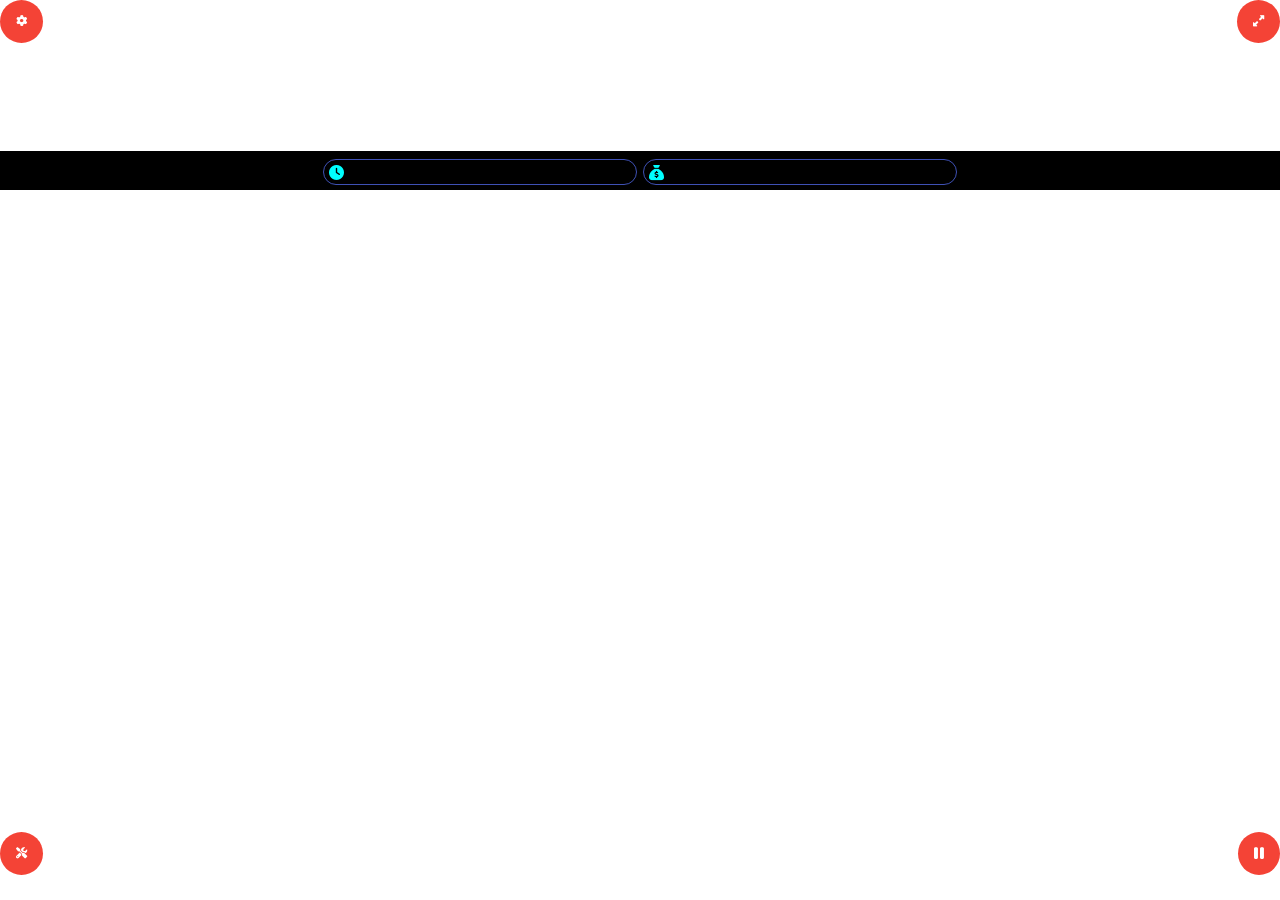
==== grid/index.html @ 285b1b6d "Add files via upload" ====
<!doctype html>
<html>
	<head>
		<meta charset='utf-8'>
		<meta http-equiv='X-UA-Compatible'>
		<meta name="viewport" content='width=device-width, initial-scale=1, user-scalable=no, maximum-scale=1, minimum-scale=1'>
		<title>Grid Transit</title>
		<meta name='author' content='rRajr'>
		<meta name='apple-mobile-web-app-capable' content='yes'>
		<meta name='mobile-web-app-capable' content='yes'>
		<link rel="shortcut icon" type="image/x-icon" href="../res/rrajr.png">
		<link rel="apple-touch-icon" href="../res/rrajr.png"/>
		<link rel='manifest' href='manifest.json'>		
		<link rel="stylesheet" href="../css/w3.css"/>
		<link rel="stylesheet" href="../css/fontawesome.min.css" />
		<link rel="stylesheet" href="../css/solid.min.css" />
		<link rel="stylesheet" href="../css/draggable-div-with-touch.css" />
		<link rel="stylesheet" href="../css/toastify.min.css"/>
		<link rel="stylesheet" href="../css/app.css"/>
		<link rel="stylesheet" href="css/grid.css"/>    
		<script src="../js/jquery@3.7.1.min.js"></script>
		<script src="../js/toastify-js.js"></script>
		<script src="js/grid.js"></script>
	</head>
	<body>	
		<a id='exportLink' class='hidden'></a>
		<input type='file' id='importFile' style='display:none;' onchange='processImport();'>
		<div id='uiblock' style='display:none;background: rgba(250,250,210,.8) url("../res/sqspinner.gif") no-repeat;width: 100%;height: 100%;position: fixed;top: 0;left: 0;z-index: 99999;background-repeat: no-repeat;background-attachment: fixed;background-position: center;'></div>		
		<canvas id="gcanvas">HTML5 canvas is not supported in this browser!</canvas>		
		<div class="buttons topleftbuttons">
			<button class="w3-button w3-large w3-circle w3-red w3-hover-red" onclick="openSettings('Sets')"><i class="fa-solid fa-cog fa-2xs" ></i></button>
		</div>		
		<div class="buttons toprightbuttons">
			<button class="w3-button w3-large w3-circle w3-red w3-hover-red" onclick="toggleFullscreen(this)"><i class="fa-solid fa-up-right-and-down-left-from-center fa-2xs" ></i></button>
		</div>		
		<div class="buttons bottomleftbuttons">
			<button class="w3-button w3-large w3-circle w3-red w3-hover-red" onclick="toggleBuildMode(this)"><i class="fa-solid fa-screwdriver-wrench fa-2xs" ></i></button>
		</div>		
		<div class="buttons bottomrightbuttons">
			<button class="w3-button w3-large w3-circle w3-red w3-hover-red" onclick="toggleAnimation(this)"><i class="fa-solid fa-pause fa-sm playpause" ></i></button>
		</div>				
		<div class="w3-row s12 m12 l12" style="background-color: black;margin-top:-6px;padding-top:5px;padding-bottom:2px;">		
			<div class="w3-col w3-hide-small m3 l3">&nbsp;</div>			
			<div class="w3-col s6 m3 l3">
				<div class="w3-row s12 w3-border w3-border-indigo w3-round-xxlarge" style="margin:3px;padding-left:5px;">
					<div class="w3-col s1 m1 l1 w3-medium" style="height:24px;padding-right:20px;"><i class="fa-solid fa-clock w3-text-aqua" style="padding-top:4.5px;"></i></div>
					<div class="w3-col s10 m10 l10 w3-left w3-medium" style="text-align:left;color:white;" id="gClock"></div>
				</div>
			</div>			
			<div class="w3-col s6 m3 l3">
				<div class="w3-row s12 w3-border w3-border-indigo w3-round-xxlarge" style="margin:3px;padding-left:5px;">
					<div class="w3-col s1 m1 l1 w3-medium" style="height:24px;padding-right:20px;"><i class="fa-solid fa-sack-dollar w3-text-aqua" style="padding-top:4.5px;"></i></div>
					<div class="w3-col s10 m10 l10 w3-left w3-medium" style="text-align:left;color:white;" id="gMoney"></div>
				</div>
			</div>			
			<div class="w3-col w3-hide-small m3 l3">&nbsp;</div>			
		</div>		
		<div class="DraggableDiv" id="DraggableDiv1" style="display:none; height:350px;top:5px;font-size:13px;">
			<div class="w3-bar w3-black Header">
				<button class="w3-button w3-medium tablink w3-red w3-hover-red" onclick="openTab(event,'Info')" id="infoBtn">Info</button>
				<button class="w3-button w3-medium tablink w3-hover-red" onclick="openTab(event,'Conn')">Connectivity</button>
				<button class="w3-button w3-medium tablink w3-hover-red" onclick="openTab(event,'Vehs')">Vehicles</button>
				<i class="fa-solid fa-circle-xmark fa-lg" style="float:right;line-height:1.5em;cursor:default;" onclick="hideInfoBox()"></i>
			</div>      
			<div id="Info" class="w3-container w3-border tabs" style="height:306px;overflow-y:auto">
				<table id="tbl_boxInfo" style="width:100%;"></table>
			</div>
			<div id="Conn" class="w3-container w3-border tabs" style="display:none;height:306px;overflow-y:auto">
				<table id="tbl_boxConn" style="width:100%;"></table>
			</div>			
			<div id="Vehs" class="w3-container w3-border tabs" style="display:none;height:306px;overflow-y:auto">
				<table id="tbl_boxServ" style="width:100%;"></table>
			</div>
		</div>		
		<div class="DraggableDiv" id="DraggableDiv4" style="display:none; height:350px;top:5px;font-size:13px;">
			<div class="w3-bar w3-black Header">
				<button class="w3-button w3-medium tablink w3-red w3-hover-red setbtn" onclick="openTab(event,'Sets')" id="SetsBtn">Settings</button>
				<button class="w3-button w3-medium tablink w3-hover-red setbtn" onclick="openTab(event,'Help')" id="HelpBtn">Help</button>
				<i class="fa-solid fa-circle-xmark fa-lg" style="float:right;line-height:1.5em;cursor:default;" onclick="hideHelpBox()"></i>
			</div>      
			<div id="Sets" class="w3-container w3-border tabs w3-center w3-padding-small" style="height:306px;overflow-y:auto">
				<div class="w3-center">
					<label class="w3-large">Alphanumeric Grid Name</label>
					<input class="w3-input w3-pale-blue w3-border w3-border-blue w3-round-xxlarge w3-medium" type="text" id="gridName" autocomplete="off">
					<button style="margin:5px;" class="w3-btn w3-round-xxlarge w3-green w3-medium" onclick="updateName()">Update Name</button>
				</div>
				<hr style="margin:7px;">
				<p class="w3-medium">
					<button class="w3-btn w3-round-xxlarge w3-blue" onclick="importGame(null, true)">Import Game</button>&emsp;
					<button class="w3-btn w3-round-xxlarge w3-red" onclick="exportGame()">Export Game</button>
				</p>
				<hr style="margin:7px;">
				<input class="w3-check" type="checkbox" id="pauseOnImport" onclick="setPause(this)">&ensp;
				<label class="w3-large">Always pause after game import</label>
				<hr style="margin:7px;">
				<input class="w3-check" type="checkbox" id="darkMode" onclick="setDark(this)">&ensp;
				<label class="w3-large">Dark Mode</label>
			</div>
			<div id="Help" class="w3-container w3-border tabs" style="display:none;height:306px;overflow-y:auto">
				<ul class="w3-ul">
				<li class="w3-medium">There are 40 transit stations on the grid, 10 each of <span class="w3-tag w3-pale-red">RED</span>, <span class="w3-tag w3-light-blue">BLUE</span>, <span class="w3-tag w3-amber">YELLOW</span>  and <span class="w3-tag w3-light-green">GREEN</span> color marked <span class="w3-tag w3-pale-red">1</span> to <span class="w3-tag w3-light-green">10</span>. These stations generate random PAX load at 4 game hours interval.</li>
				<li class="w3-medium">The <i class="fa-solid fa-clock w3-text-purple"></i> game clock and <i class="fa-solid fa-sack-dollar w3-text-purple"></i> game money counters are placed at the bottom of the screen.</li>
				<li class="w3-medium">The lower left icon <i class="fa-solid fa-screwdriver-wrench w3-text-red"></i> toggles 'Build' mode. While in 'Build' mode, click/tap on two horizontal/vertical grid blocks on the same grid line to lay the horizontal/vertical track segment between the blocks.</li>
				<li class="w3-medium">The order in which the grid blocks are clicked/tapped determines the direction of the track. 'Junctions' <span class="w3-tag w3-green"><i class="fa-solid fa-plus"></i></span> are created at the extremities of the track segments. 'Junctions' allows vehicle movement in all direction. Each station is also a 'Junction'.</li>
				<li class="w3-medium">To remove an existing track segment between 2 grid blocks, click the blocks in the same order as that of the direction of the existing track segment.</li>
				<li class="w3-medium">To reverse an existing track segment between 2 grid blocks, click the blocks in the opposite order as that of the direction of the existing track segment.</li>
				<li class="w3-medium">To create a new 'Junction' on a grid block, click the block twice. To remove an existing 'Junction' from a grid block, click the 'Junction' block twice.</li>
				<li class="w3-medium">Mixing segment types between 2 <span class="w3-tag w3-green"><i class="fa-solid fa-plus"></i></span> will make the path between the <span class="w3-tag w3-green"><i class="fa-solid fa-plus"></i></span> isolated.</li>
				<li class="w3-medium">Exit out of 'Build Mode' to resume the game cycle.</li>
				<li class="w3-medium">Clicking a station will open the 'Information' box. The 'Info' tab lists the PAX count at the station waiting to move to the 39 other stations.</li>
				<li class="w3-medium">The 'Vehicles' tab lists all the vehicles plying on the grid. The 'Info' icon of each of the vehicles on the list opens a 'Vehicle Information' box which allows updating 'Route' of a vehicle.</li>
				<li class="w3-medium">The 'Route' of a vehicle is auto-reversing, i.e. forward journey 'Route' will be auto reversed for the return journey.</li>
				<li class="w3-medium">A vehicle by default waits 10 game minutes at each 'Stop'. This can be changed to make the vehicle 'wait till full' at desired 'Stop' from the 'Vehicle Information' box.</li>
				<li class="w3-medium">To make a 'Route' update of a moving vehicle, first 'Pause' the vehicle from 'Vehicle Information' box. Once vehicle is paused, a 'Stop' can be added/removed. Vehicle 'Origin' stop cannot be removed.</li>
				<li class="w3-medium">For any traffic gridlock, click the 'SOS' button on the 'Vehicle Information' box to clear the traffic congestion (if atomatically possible).</li>
				<li class="w3-medium w3-center"><u>GAME MISSION</u><br>Move PAX. Earn <i class="fa-solid fa-sack-dollar w3-text-purple"></i>.<br>Clear the grid of all the waiting PAX as quickly as possible with the available <i class="fa-solid fa-sack-dollar w3-text-purple"></i>.</li>
				<li class="w3-medium w3-center"><u>GAME CLOCK IS TICKING</u><br><br><b>HAPPY GAMING!!!</b><br><br><span class="w3-pale-yellow w3-text-red">"Wisely and slow.<br>They stumble that run fast."</span></li>
				</ul>
			</div>			
		</div>		
		<div id="vehInfo" class="w3-modal" style="z-index:100001;">
			<div class="w3-modal-content" style="width:300px;">
				<div class="w3-container">
					<div class="w3-bar w3-black w3-padding-small w3-margin-top Header">
						<button class="w3-button w3-medium tablink1 w3-red w3-hover-red" onclick="openTab1(event,'vehStops')" id="stopsBtn">Stoppages</button>
						<button class="w3-button w3-medium tablink1 w3-hover-red" onclick="openTab1(event,'vehDetails')">Details</button>
						<i class="fa-solid fa-circle-xmark fa-lg" style="float:right;line-height:1.5em;cursor:default;" onclick="hideVehicleInfo()"></i>
					</div>
					<div id="vehStops" class="w3-container w3-border tabs1 w3-center w3-padding-small w3-margin-bottom">
						<table class="w3-medium" style="width:100%;">
							<tr>
								<td style='text-align:center;width:35%' colspan=2 id="vID_Info">&nbsp;</td>
								<td style='text-align:center;width:65%' colspan=3 id="vStat_Info">&nbsp;</td>
							</tr>
							<tr>
								<td style='text-align:center;width:35%' colspan=2><i id="vPP_Info" class='fa-solid fa-play-circle fa-2x' onclick='runVehicle(null, this)'></i></td>
								<td style='text-align:center;width:65%' colspan=3 id="vLoad_Info">&nbsp;</td>
							</tr>
							<tr id='stpTblHdr' class='w3-blue-gray'>
								<td style='text-align:center;width:15%'>DEL</td>
								<td style='text-align:center;width:20%'>STOP</td>
								<td style='text-align:center;width:20%'>PAX</td>
								<td style='text-align:center;width:30%'>WAIT</td>
								<td style='text-align:center;width:15%;'>ADD</td>
							</tr>
						</table>
						<span class="w3-small w3-left w3-text-red">* Vehicle Origin</span><br id="vorig">
					</div>
					<div id="vehDetails" class="w3-container w3-border tabs1 w3-padding-small w3-margin-bottom" style="display:none;">
						<table class="w3-medium" style="width:100%;">
							<tr>
								<td style='text-align:left;width:65%'>Hours In Service</td>
								<td style='text-align:center;width:35%' id="vAge_Info">&nbsp;</td>
							</tr>
							<tr>
								<td style='text-align:left;width:65%'>Utilization %</td>
								<td style='text-align:center;width:35%' id="vUtil_Info">&nbsp;</td>
							</tr>
							<tr>
								<td style='text-align:left;width:65%'>Current PAX Load</td>
								<td style='text-align:center;width:35%' id="vLoad_Info2">&nbsp;</td>
							</tr>
							<tr>
								<td style='text-align:left;width:65%'>Total PAX Carried</td>
								<td style='text-align:center;width:35%' id="vPAX_Info">&nbsp;</td>
							</tr>
							<tr>
								<td style='text-align:left;width:65%'>Total Grids Travelled</td>
								<td style='text-align:center;width:35%' id="vGRIDs_Info">&nbsp;</td>
							</tr>
							<tr>
								<td style='text-align:left;width:65%'>Total Revenue Earned</td>
								<td style='text-align:center;width:35%' id="vRev_Info">&nbsp;</td>
							</tr>
							<tr>
								<td style='text-align:left;width:65%'>Total Cost Incurred</td>
								<td style='text-align:center;width:35%' id="vCost_Info">&nbsp;</td>
							</tr>
							<tr>
								<td style='text-align:left;width:65%'>Profit/Loss</td>
								<td style='text-align:center;width:35%' id="vPL_Info">&nbsp;</td>
							</tr>
						</table>
					</div>					
				</div>
			</div>
		</div>		
		<div id="stopSel" class="w3-modal" style="z-index:100005;">
			<div class="w3-modal-content" style="width:100px;">
				<div class="w3-container w3-padding-small w3-center">
					<table class="w3-medium w3-center" id="tbl_stopSel" style="width:100%;"></table>
					<i class="fa-solid fa-circle-xmark fa-lg" onclick='$("#stopSel").hide();'></i>
				</div>
			</div>
		</div>		
  </body>
</html>
<script src="../js/draggable-div-with-touch.js"></script>
---- css/solid.min.css ----
/*!
 * Font Awesome Free 6.7.2 by @fontawesome - https://fontawesome.com
 * License - https://fontawesome.com/license/free (Icons: CC BY 4.0, Fonts: SIL OFL 1.1, Code: MIT License)
 * Copyright 2024 Fonticons, Inc.
 */
:host,:root{--fa-style-family-classic:"Font Awesome 6 Free";--fa-font-solid:normal 900 1em/1 "Font Awesome 6 Free"}@font-face{font-family:"Font Awesome 6 Free";font-style:normal;font-weight:900;font-display:block;src:url(../webfonts/fa-solid-900.woff2) format("woff2"),url(../webfonts/fa-solid-900.ttf) format("truetype")}.fa-solid,.fas{font-weight:900}
---- css/app.css ----
::-webkit-scrollbar {
  width: 5px;
  height: 5px;
}

::-webkit-scrollbar-track {
  background: #f1f1f1;
}

::-webkit-scrollbar-thumb {
  background: #888;
}

::-webkit-scrollbar-thumb:hover {
  background: #555;
}

@font-face {
	font-family: PTSansNarrowRegular;
	src: url('../webfonts/PTSansNarrow-Regular.ttf');
	font-weight: 400;
	font-style: normal;	
}

@font-face {
	font-family: PTSansNarrowBold;
	src: url('../webfonts/PTSansNarrow-Bold.ttf');
	font-weight: 700;
	font-style: normal;	
}

@font-face {
	font-family: UbuntuCondensedRegular;
	src: url('../webfonts/UbuntuCondensed-Regular.ttf');
	font-weight: 400;
	font-style: normal;	
}

body {
	font-family: PTSansNarrowBold;
	font-size: 18px;
  -webkit-user-select: none;
  -ms-user-select: none;
  user-select: none;
}

.reg {
  font-family: UbuntuCondensedRegular;
	font-size: 16px;
}
---- grid/css/grid.css ----
body, html { 
	margin: 0; 
	padding: 0; 
	overflow: none;
}
body {
	font-family: UbuntuCondensedRegular;
	font-size: 18px;
	-webkit-user-select: none; /* Safari */
	-webkit-touch-callout: none; /* iOS Safari */
	-ms-user-select: none; /* IE 10 and IE 11 and Edge*/
	user-select: none; /* Standard syntax */
	/* Prevent document pinch-zoom & touch-hold-to-highlight */
	touch-action: none;
	-khtml-user-select: none; /* Konqueror HTML */
	-moz-user-select: none; /* Old versions of Firefox */
}

.buttons {
	position: absolute; 
	left: 0px; 
	margin: auto;
	width: 100vw;
	text-align:center;
	pointer-events: none;
}
.toprightbuttons { 
	top: 0px; 
	text-align:right;
}
.topleftbuttons { 
	top: 0px; 
	text-align:left;
}
.bottomrightbuttons { 
	bottom: 25px; 
	text-align:right;
}
.bottomleftbuttons { 
	bottom: 25px; 
	text-align:left;
}
.bottombuttons { 
	bottom: 0px;
}
.w3-button {
	pointer-events: auto;
}
table, th, td {
  border: 1px solid black;
  border-collapse: collapse;
}
.tablink {
	padding: 2px 16px;
}
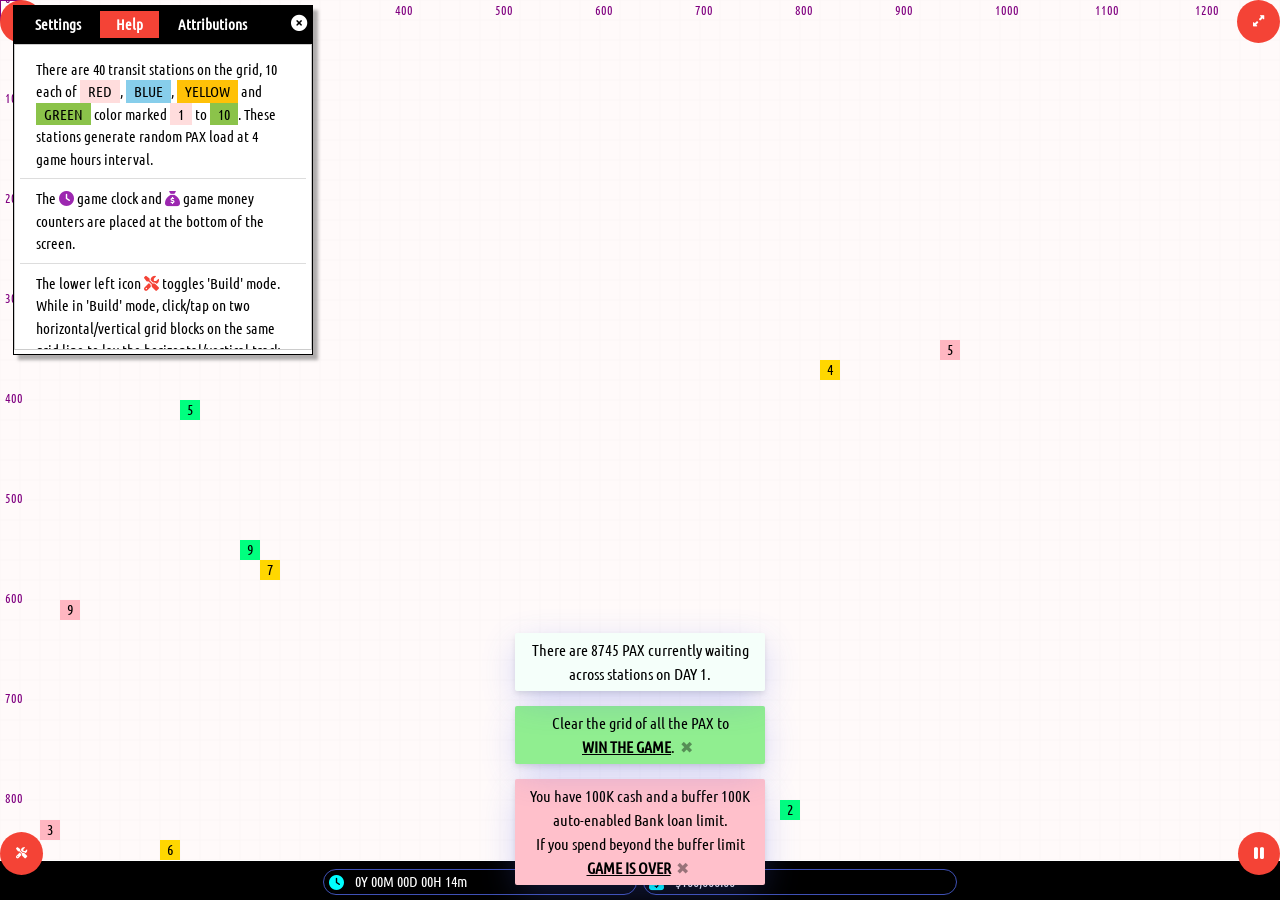
==== commit 08250cd3: "Add files via upload" ====
--- a/grid/index.html
+++ b/grid/index.html
@@ -10,7 +10,7 @@
 		<meta name='mobile-web-app-capable' content='yes'>
 		<link rel="shortcut icon" type="image/x-icon" href="../res/rrajr.png">
 		<link rel="apple-touch-icon" href="../res/rrajr.png"/>
-		<link rel='manifest' href='manifest.json'>		
+		<link rel='manifest' href='/grid/manifest.json'>		
 		<link rel="stylesheet" href="../css/w3.css"/>
 		<link rel="stylesheet" href="../css/fontawesome.min.css" />
 		<link rel="stylesheet" href="../css/solid.min.css" />
@@ -76,6 +76,7 @@
 			<div class="w3-bar w3-black Header">
 				<button class="w3-button w3-medium tablink w3-red w3-hover-red setbtn" onclick="openTab(event,'Sets')" id="SetsBtn">Settings</button>
 				<button class="w3-button w3-medium tablink w3-hover-red setbtn" onclick="openTab(event,'Help')" id="HelpBtn">Help</button>
+				<button class="w3-button w3-medium tablink w3-hover-red setbtn" onclick="openTab(event,'Credit')" id="CreditBtn">Attributions</button>
 				<i class="fa-solid fa-circle-xmark fa-lg" style="float:right;line-height:1.5em;cursor:default;" onclick="hideHelpBox()"></i>
 			</div>      
 			<div id="Sets" class="w3-container w3-border tabs w3-center w3-padding-small" style="height:306px;overflow-y:auto">
@@ -116,7 +117,44 @@
 				<li class="w3-medium w3-center"><u>GAME MISSION</u><br>Move PAX. Earn <i class="fa-solid fa-sack-dollar w3-text-purple"></i>.<br>Clear the grid of all the waiting PAX as quickly as possible with the available <i class="fa-solid fa-sack-dollar w3-text-purple"></i>.</li>
 				<li class="w3-medium w3-center"><u>GAME CLOCK IS TICKING</u><br><br><b>HAPPY GAMING!!!</b><br><br><span class="w3-pale-yellow w3-text-red">"Wisely and slow.<br>They stumble that run fast."</span></li>
 				</ul>
-			</div>			
+			</div>
+			<div id="Credit" class="w3-container w3-border tabs" style="display:none;height:306px;overflow-y:auto">
+				<p class="w3-medium" style="margin-top:3px;">This purely HTML web application uses the following notable Javascript and CSS libraries:
+				<table class="w3-medium" style="width:100%;">
+					<tr>
+						<th class="w3-info" style='text-align:left;width:65%'>Library</th>
+						<th class="w3-info" style='text-align:left;width:35%'>License</th>
+					</tr>
+					<tr>
+						<td style='text-align:left;width:65%'><a target="_blank"  href="https://www.w3schools.com/w3css/w3css_downloads.asp">W3.css</a></td>
+						<td style='text-align:left;width:35%'>FREE</td>
+					</tr>
+					<tr>
+						<td style='text-align:left;width:65%'><a target="_blank"  href="https://jquery.com/">jQuery</a></td>
+						<td style='text-align:left;width:35%'>MIT</td>
+					</tr>
+					<tr>
+						<td style='text-align:left;width:65%'><a target="_blank"  href="https://fonts.google.com/specimen/Ubuntu">Google Fonts - Ubuntu</a></td>
+						<td style='text-align:left;width:35%'>Ubuntu Font</td>
+					</tr>
+					<tr>
+						<td style='text-align:left;width:65%'><a target="_blank"  href="https://fonts.google.com/specimen/PT+Sans">Google Fonts - PT Sans</a></td>
+						<td style='text-align:left;width:35%'>OFL</td>
+					</tr>
+					<tr>
+						<td style='text-align:left;width:65%'><a target="_blank"  href="https://github.com/FortAwesome/Font-Awesome">Font Awesome Free</a></td>
+						<td style='text-align:left;width:35%'>MIT, OFL, CC BY 4</td>
+					</tr>
+					<tr>
+						<td style='text-align:left;width:65%'><a target="_blank"  href="https://github.com/apvarun/toastify-js">toastify-js</a></td>
+						<td style='text-align:left;width:35%'>MIT</td>
+					</tr>
+					<tr>
+						<td style='text-align:left;width:65%'><a target="_blank" href="https://github.com/VDWWD/draggable-div-with-touch">draggable-div-with-touch</a></td>
+						<td style='text-align:left;width:35%'>Unknown</td>
+					</tr>
+				</table>
+			</div>	
 		</div>		
 		<div id="vehInfo" class="w3-modal" style="z-index:100001;">
 			<div class="w3-modal-content" style="width:300px;">
--- a/css/draggable-div-with-touch.css
+++ b/css/draggable-div-with-touch.css
@@ -0,0 +1,36 @@
+﻿.DraggableDiv {
+    /* to allow the draggable div's to scroll with the content make the position absolute */
+    position: absolute;
+    top: 12%;
+    left:1%;
+    margin:0 auto;
+    width: 300px;
+    height:80vh;
+    border: 1px solid #000000;
+    background: #FFFFFF; /*#beccf3;*/
+    box-shadow: 5px 5px 3px 0px rgba(97,97,97,0.5);
+}
+
+.DraggableDiv div {
+    padding: 5px;
+}
+
+.DraggableDiv .Header {
+    /*cursor: move;*/
+    font-weight: bold;
+    color: #ffffff;
+    border-bottom: 1px solid #000000;
+    background-color: #566895;
+}
+
+#DraggableDiv2 {
+    cursor: move;
+    top: 40%;
+    left: 23%;
+}
+
+#DraggableDiv3 {
+    cursor: move;
+    top: 50%;
+    left: 26%;
+}
--- a/css/toastify.min.css
+++ b/css/toastify.min.css
@@ -0,0 +1,15 @@
+/**
+ * Minified by jsDelivr using clean-css v5.3.2.
+ * Original file: /npm/toastify-js@1.12.0/src/toastify.css
+ *
+ * Do NOT use SRI with dynamically generated files! More information: https://www.jsdelivr.com/using-sri-with-dynamic-files
+ */
+/*!
+ * Toastify js 1.12.0
+ * https://github.com/apvarun/toastify-js
+ * @license MIT licensed
+ *
+ * Copyright (C) 2018 Varun A P
+ */
+.toastify{padding:5px 5px;color:#fff;display:inline-block;box-shadow:0 3px 6px -1px rgba(0,0,0,.12),0 10px 36px -4px rgba(77,96,232,.3);background:-webkit-linear-gradient(315deg,#73a5ff,#5477f5);background:linear-gradient(135deg,#73a5ff,#5477f5);position:fixed;opacity:0;transition:all .4s cubic-bezier(.215, .61, .355, 1);border-radius:2px;cursor:pointer;text-decoration:none;max-width:calc(50% - 20px);z-index:2147483647}.toastify.on{opacity:.95}.toast-close{background:0 0;border:0;color:#000000;cursor:pointer;font-family:inherit;font-size:1em;opacity:.4;padding:0 5px}.toastify-right{right:15px}.toastify-left{left:15px}.toastify-top{top:-150px}.toastify-bottom{bottom:-150px}.toastify-rounded{border-radius:25px}.toastify-avatar{width:1.5em;height:1.5em;margin:-7px 5px;border-radius:2px}.toastify-center{margin-left:auto;margin-right:auto;left:0;right:0;max-width:640px}@media only screen and (max-width:360px){.toastify-left,.toastify-right{margin-left:auto;margin-right:auto;left:0;right:0;max-width:fit-content}}
+/*# sourceMappingURL=/sm/cb4335d1b03e933ed85cb59fffa60cf51f07567ed09831438c60f59afd166464.map */
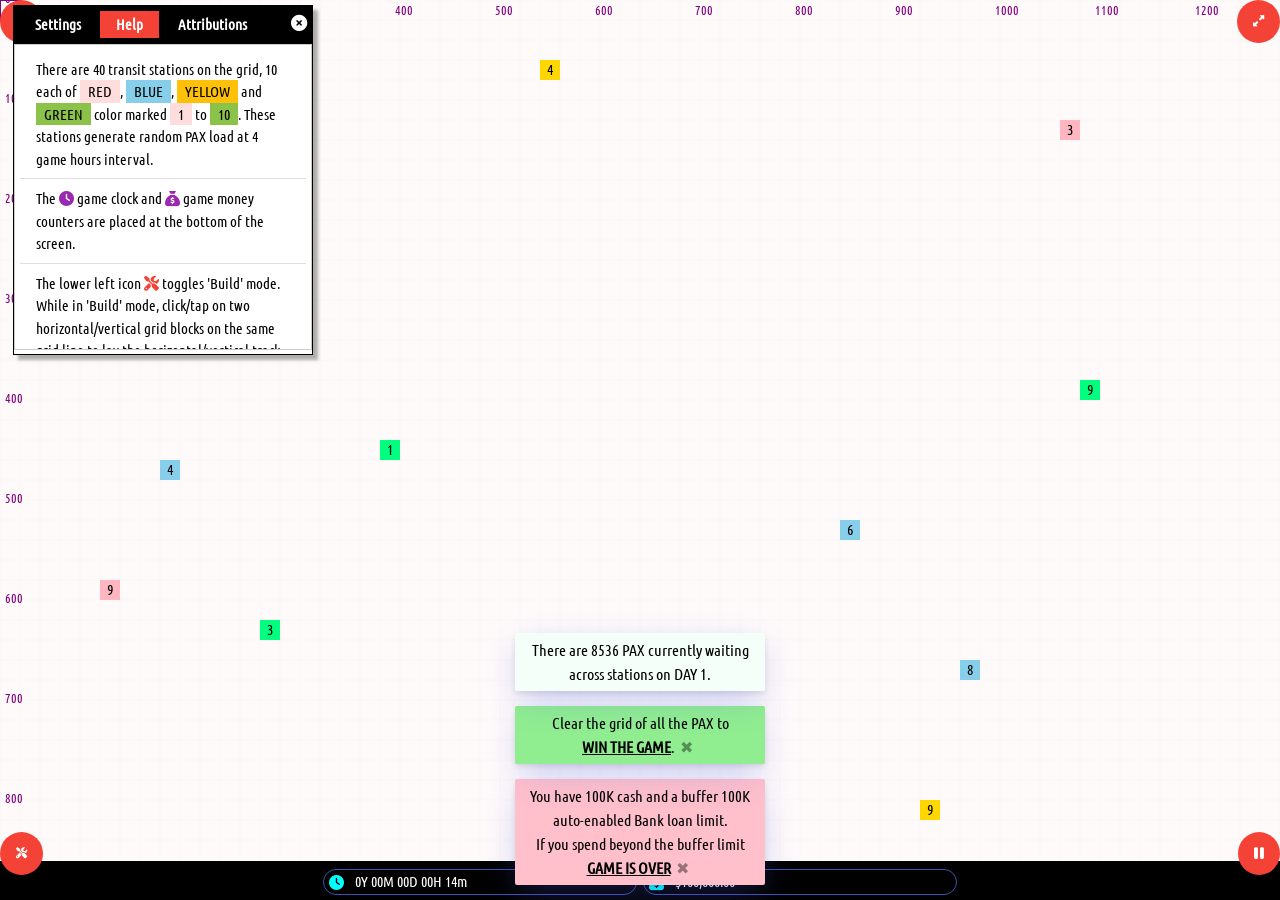
==== commit 60a87789: "Add files via upload" ====
--- a/grid/index.html
+++ b/grid/index.html
@@ -10,7 +10,6 @@
 		<meta name='mobile-web-app-capable' content='yes'>
 		<link rel="shortcut icon" type="image/x-icon" href="../res/rrajr.png">
 		<link rel="apple-touch-icon" href="../res/rrajr.png"/>
-		<link rel='manifest' href='/grid/manifest.json'>		
 		<link rel="stylesheet" href="../css/w3.css"/>
 		<link rel="stylesheet" href="../css/fontawesome.min.css" />
 		<link rel="stylesheet" href="../css/solid.min.css" />
